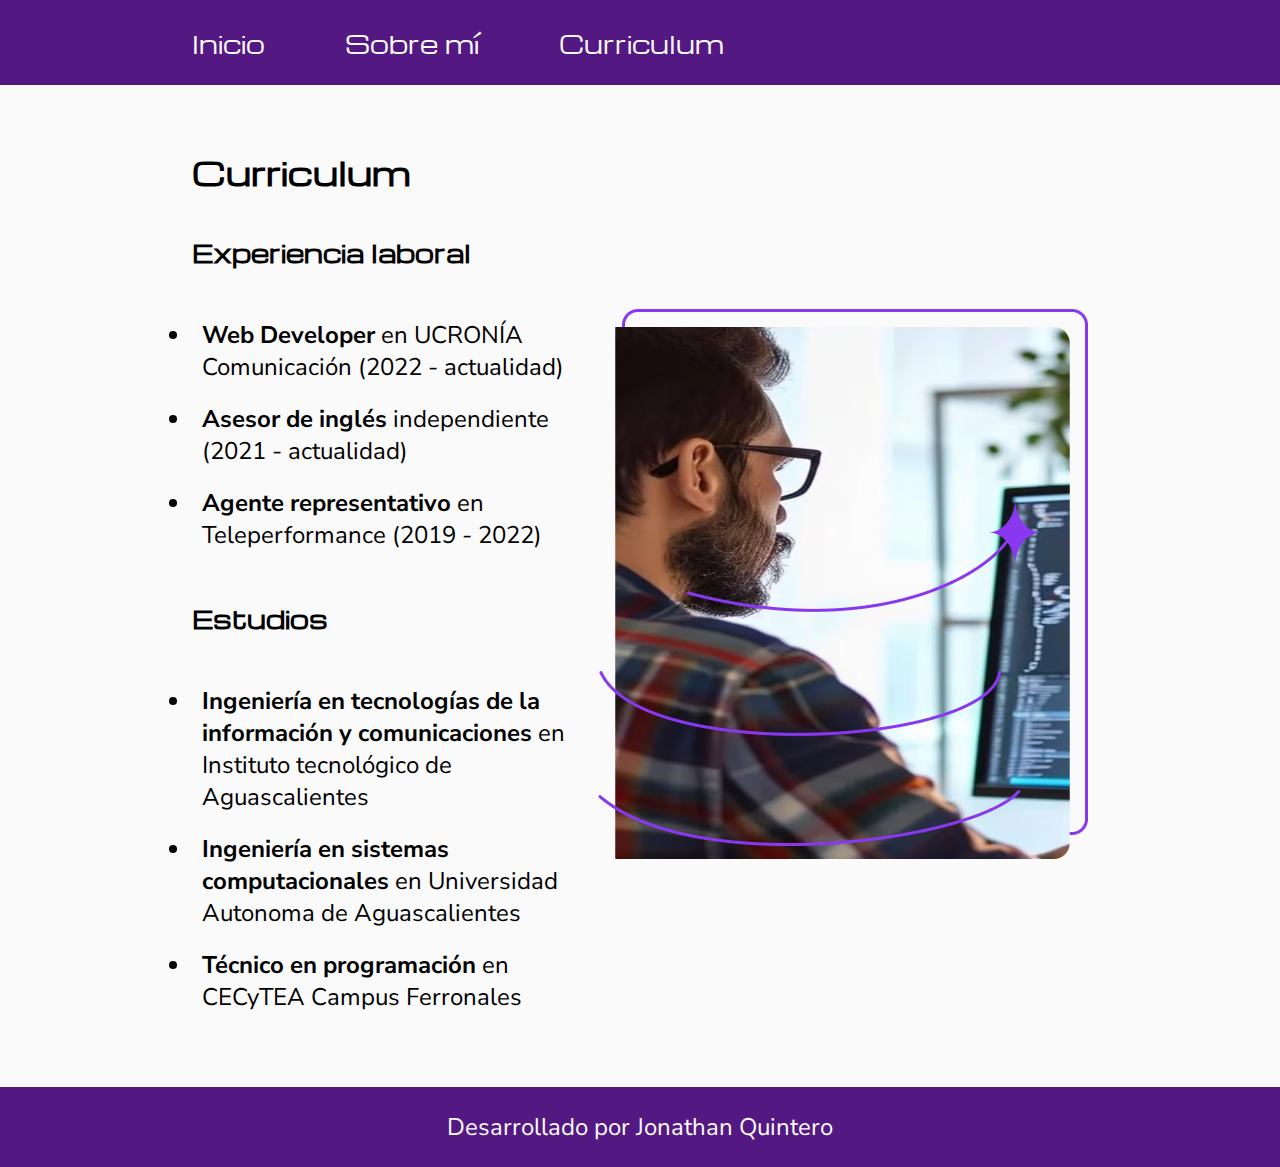
==== curriculim.html @ d1f37cd4 "Creando el proyecto" ====
<!DOCTYPE html>
<html lang="es-mx">
<head>
    <meta charset="UTF-8">
    <meta name="viewport" content="width=device-width, initial-scale=1.0">
    <title>Curriculum</title>
    <link rel="stylesheet" href="styles/styles.css">
</head>
<body>
    <header class="header">
        <nav class="header_menu">
            <a class="header_menu_link" href="index.html">Inicio</a>
            <a class="header_menu_link" href="about.html">Sobre mí</a>
            <a class="header_menu_link" href="curriculim.html">Curriculum</a>
        </nav>
    </header>
    <main class="presentacion">
        <section class="presentacion_contenido">
           <h1 class="presentacion_contenido_titulo">Curriculum</h1>
           <h2 class="presentacion_contenido_subtitulo">Experiencia laboral</h2>
           <ul class="presentacion_contenido_lista">
            <li class="presentacion_contenido_lista_elemento"><strong>Web Developer</strong> en UCRONÍA Comunicación (2022 - actualidad)</li>
            <li class="presentacion_contenido_lista_elemento"><strong>Asesor de inglés</strong> independiente (2021 - actualidad)</li>
            <li class="presentacion_contenido_lista_elemento"><strong>Agente representativo</strong>  en Teleperformance (2019 - 2022)</li>
           </ul>
           <h2 class="presentacion_contenido_subtitulo">Estudios</h2>
           <ul class="presentacion_contenido_lista">
            <li class="presentacion_contenido_lista_elemento"><strong>Ingeniería en tecnologías de la información y comunicaciones</strong> en Instituto tecnológico de Aguascalientes</li>
            <li class="presentacion_contenido_lista_elemento"><strong>Ingeniería en sistemas computacionales</strong> en Universidad Autonoma de Aguascalientes</li>
            <li class="presentacion_contenido_lista_elemento"><strong>Técnico en programación</strong> en CECyTEA Campus Ferronales</li>
           </ul>
        </section>
        <div class="galeria">
            <img src="/assets/Imagem.png" alt="Imagen de Jonathan Quintero">
        </div>
    </main>
    <footer class="footer">
        <p>Desarrollado por Jonathan Quintero</p>
    </footer>
</body>
</html>
---- styles/styles.css ----
@import url('https://fonts.googleapis.com/css2?family=Michroma&family=Nunito+Sans:ital,opsz,wght@0,6..12,200..1000;1,6..12,200..1000&display=swap');

:root{
    --color-fondo: #FAFAFA;
    --color-h1: #000000;
    --color-resalte: #541882;
    --color-hover: #8673d3;


    --fuente-principal: "Michroma", sans-serif;
    --fuente-secundaria: "Nunito Sans", sans-serif;
}

*{
    padding: 0;
    margin: 0;
}

body{
    box-sizing: border-box;
    background-color: var(--color-fondo);
    color: var(--color-h1);
}


.header{
    padding: 2% 0% 2% 15%;
    background-color: var(--color-resalte);
    }
    
    .header_menu{
    display: flex;
    gap: 80px;
    }
    
    .header_menu_link{
    text-decoration: none;
    color:var(--color-fondo);
    font-family: var(--fuente-principal);
    font-size: 1.5rem;
    font-weight: 500;
    }
    
    .header_menu_link:hover{
        color:var(--color-hover);
    }



.presentacion{
    display: flex;
    align-items: center;
    padding: 5% 15%;
    justify-content: space-between;
}

.presentacion_contenido{
    width: 50%;
    display: flex;
    flex-direction: column;
    gap: 40px;
   
}

.presentacion_contenido_titulo{
    font-size: 2rem;
    font-family: var(--fuente-principal);
}

.destaque-titulo{
    color: var(--color-resalte);
}

.presentacion_contenido_subtitulo{
    font-size: 1.5rem;
    font-family: var(--fuente-principal);
}



.presentacion_contenido_lista_elemento{
    font-size: 1.5rem;
    font-family: var(--fuente-secundaria);
    font-style: bold;
    padding: 10px;
}

.presentacion_contenido_parrafo{
    font-size: 1.5rem;
    font-family: var(--fuente-secundaria);
    font-weight: 200;
}

.presentacion_contenido_enlaces{
    display: flex;
    flex-direction: column;
    align-items: center;
    gap: 5px;
}

.presentacion_contenido_enlaces_subtitulo{
    font-size: 1.5rem;
    font-family: var(--fuente-principal);
}

.presentacion_contenido_enlaces_link{
    display: flex;
    justify-content: center;
    gap: 10px;
    border: 2px solid var(--color-resalte);
    width: 50%;
    background-color: var(--color-fondo);
    text-align: center;
    padding: 21.5px 0;
    margin: 15px;
    font-family: var(--fuente-secundaria);
    font-size: 1.5rem;
    font-weight: 600;
    border-radius: 8px;
    text-decoration: none;
    color: var(--color-h1);
    
 
  
    
}



.presentacion_contenido_enlaces_link:hover{
background-color:var(--color-hover);
}


.presentacion_imagen{
    width: 50%;
}

.footer{
    background-color: var(--color-resalte);
    color: var(--color-fondo);
    text-align: center;
    font-family: var(--fuente-secundaria);
    font-size: 1.5rem;
    font-weight: 400;
    padding: 24px;
}

@media (max-width: 1200px){

    .header{
        padding: 10%;
    }
    .presentacion{
        flex-direction: column-reverse;
    }
    .header_menu{
        justify-content: center;
        gap: 10%
    }
    .presentacion_contenido{
        width: auto;
    }

    .presentacion_contenido_enlaces_link{
        width: auto;
        padding: 2%;
    }
}

@media (max-width: 585px){
    .header_menu_link{
        font-size: 90%;
    }
}
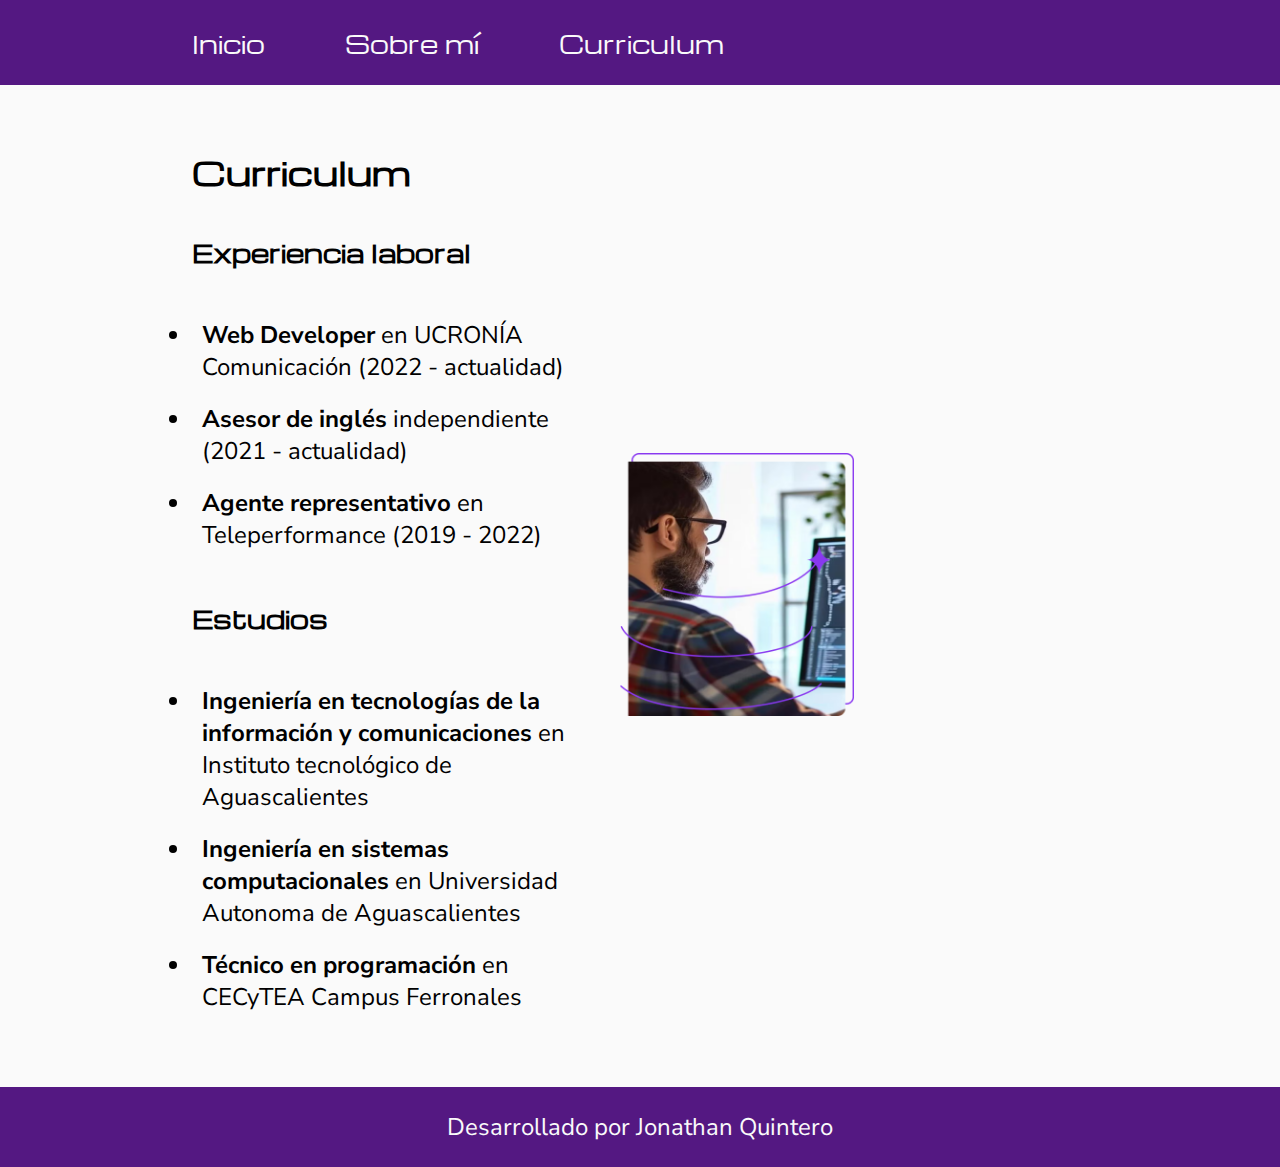
==== commit aa86856b: "Add files via upload" ====
--- a/curriculim.html
+++ b/curriculim.html
@@ -31,7 +31,7 @@
            </ul>
         </section>
         <div class="galeria">
-            <img src="/assets/Imagem.png" alt="Imagen de Jonathan Quintero">
+            <img class="presentacion_imagen" src="/assets/Imagem.png" alt="Imagen de Jonathan Quintero">
         </div>
     </main>
     <footer class="footer">
